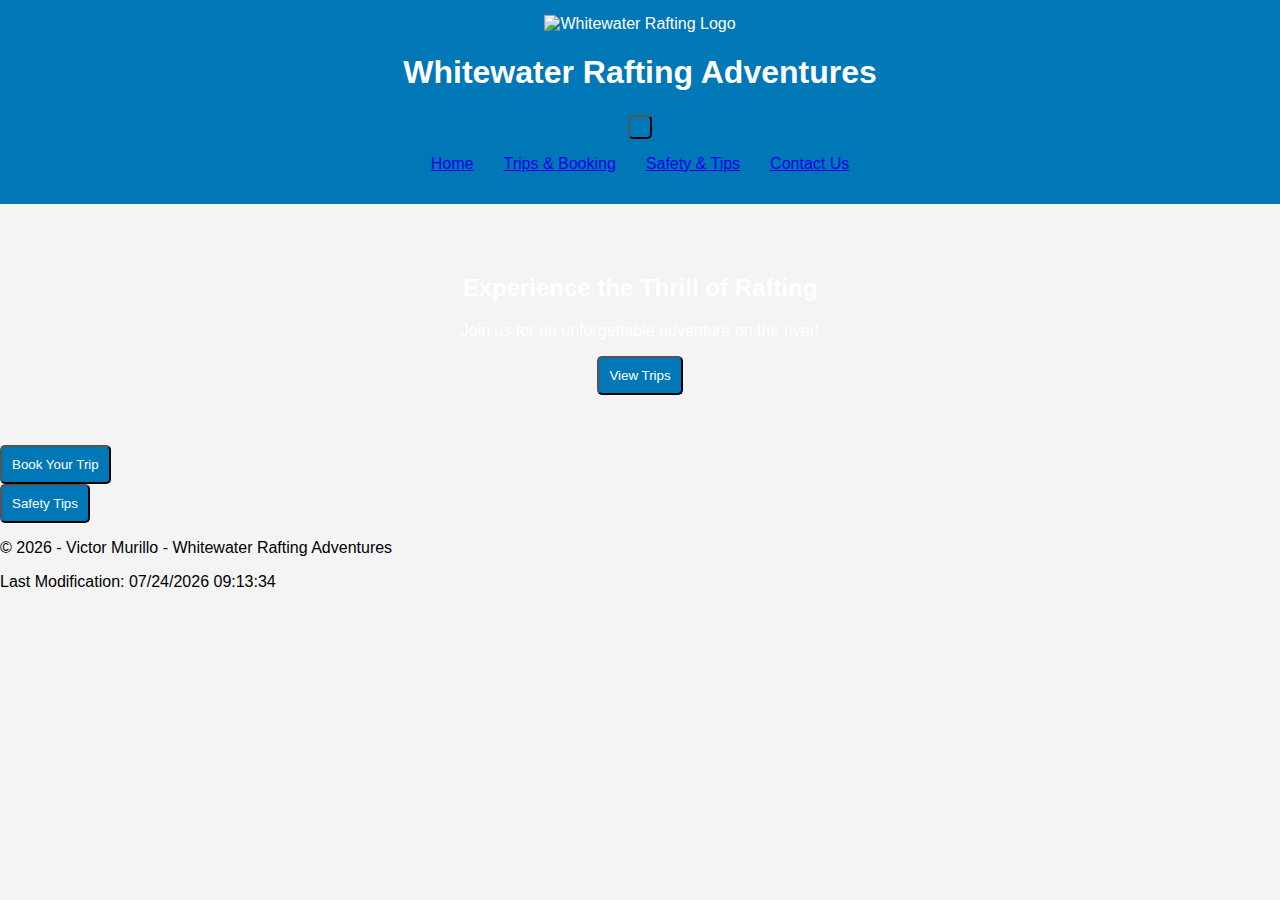
==== project/index.html @ be41731a "ready" ====
<!DOCTYPE html>
<html lang="en-US">
<head>
    <meta charset="UTF-8">
    <meta name="viewport" content="width=device-width, initial-scale=1.0">
    <meta name="description" content="Experience thrilling whitewater rafting adventures. Book your trip today!">
    <meta name="author" content="Victor Murillo">
    
    <title>Whitewater Rafting Adventures</title>

    <link rel="stylesheet" href="styles/rafting-styles.css">
    <script src="scripts/rafting.js" defer></script>
</head>
<body>
    <header>
        <img src="images/logo.png" alt="Whitewater Rafting Logo" width="150">
        <h1>Whitewater Rafting Adventures</h1>

        <nav>
            <button class="hamburger" id="hamburger">
                <span class="bar"></span>
                <span class="bar"></span>
                <span class="bar"></span>
            </button>
            <ul class="nav-menu" id="nav-menu">
                <li><a href="index.html">Home</a></li>
                <li><a href="trips.html">Trips & Booking</a></li>
                <li><a href="safety.html">Safety & Tips</a></li>
                <li><a href="contact.html">Contact Us</a></li>
            </ul>
        </nav>
    </header>

    <main>
        <div class="hero-container">
            <section class="hero">
                <h2>Experience the Thrill of Rafting</h2>
                <p>Join us for an unforgettable adventure on the river!</p>
                <button onclick="window.location.href='trips.html'">View Trips</button>
            </section>
        </div>

        <section class="cards"> 
            <div class="card">
                <button onclick="window.location.href='trips.html'">Book Your Trip</button>
            </div>

            <div class="card">
                <button onclick="window.location.href='safety.html'">Safety Tips</button>
            </div>
        </section>
    </main>

    <footer>
        <p>© <span id="currentYear"></span> - Victor Murillo - Whitewater Rafting Adventures</p>
        <p>Last Modification: <span id="lastModified"></span></p>
    </footer>
</body>
</html>
---- project/styles/rafting-styles.css ----
body {
    font-family: Arial, sans-serif;
    margin: 0;
    padding: 0;
    background-color: #f4f4f4;
}

header {
    background: #0077b6;
    color: white;
    text-align: center;
    padding: 15px 0;
}

nav ul {
    list-style: none;
    display: flex;
    justify-content: center;
    padding: 0;
}

nav ul li {
    margin: 0 15px;
}

.hero-container {
    text-align: center;
    padding: 50px 20px;
    background: url('../images/rafting1.jpg') no-repeat center center/cover;
    color: white;
}

button {
    background: #0077b6;
    color: white;
    padding: 10px;
    border-radius: 5px;
}

button:hover {
    background: #005f8f;
}
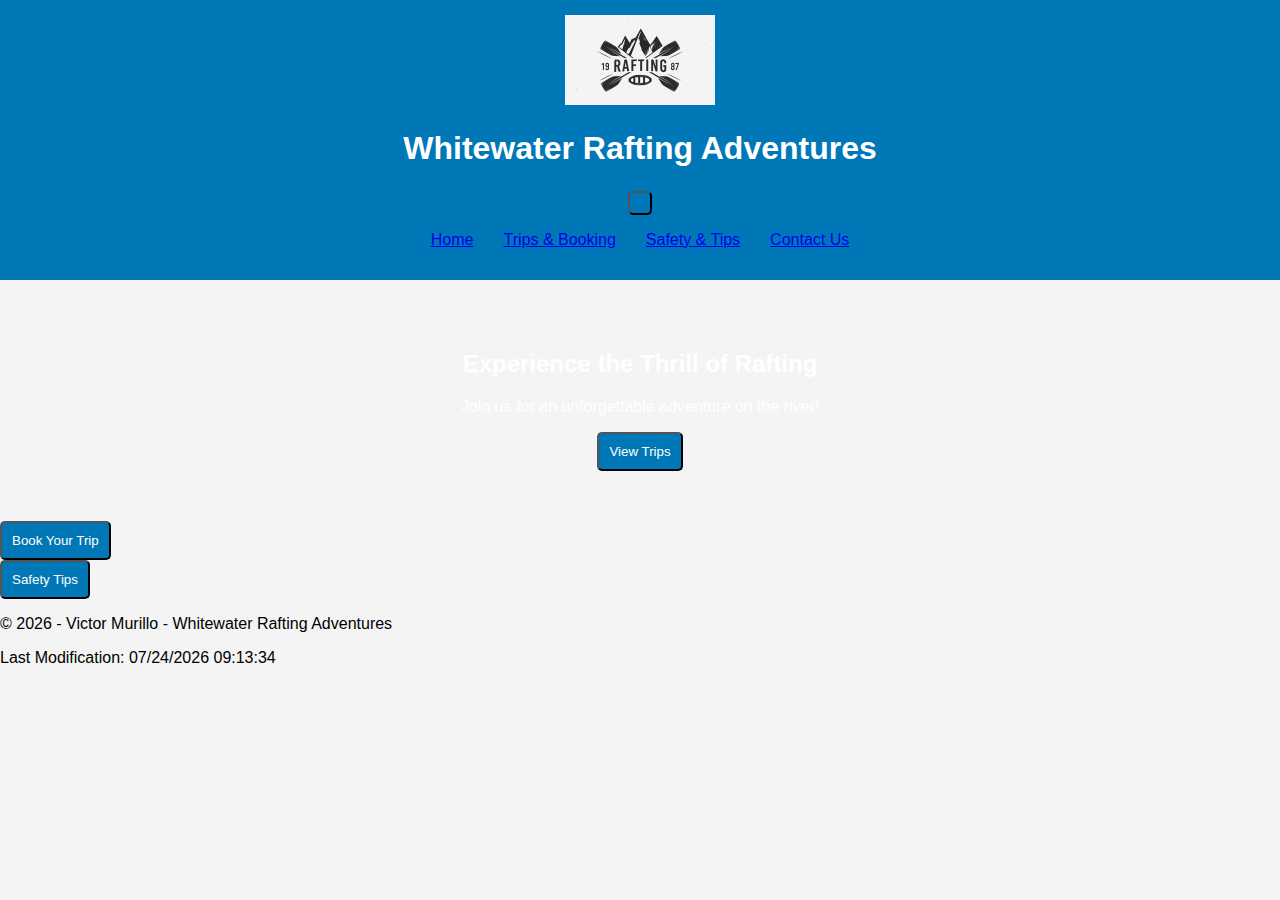
==== commit c1fc7837: "aaa" ====
--- a/project/index.html
+++ b/project/index.html
@@ -13,7 +13,7 @@
 </head>
 <body>
     <header>
-        <img src="images/logo.png" alt="Whitewater Rafting Logo" width="150">
+        <img src="images/logo.jpg" alt="Whitewater Rafting Logo" width="150">
         <h1>Whitewater Rafting Adventures</h1>
 
         <nav>
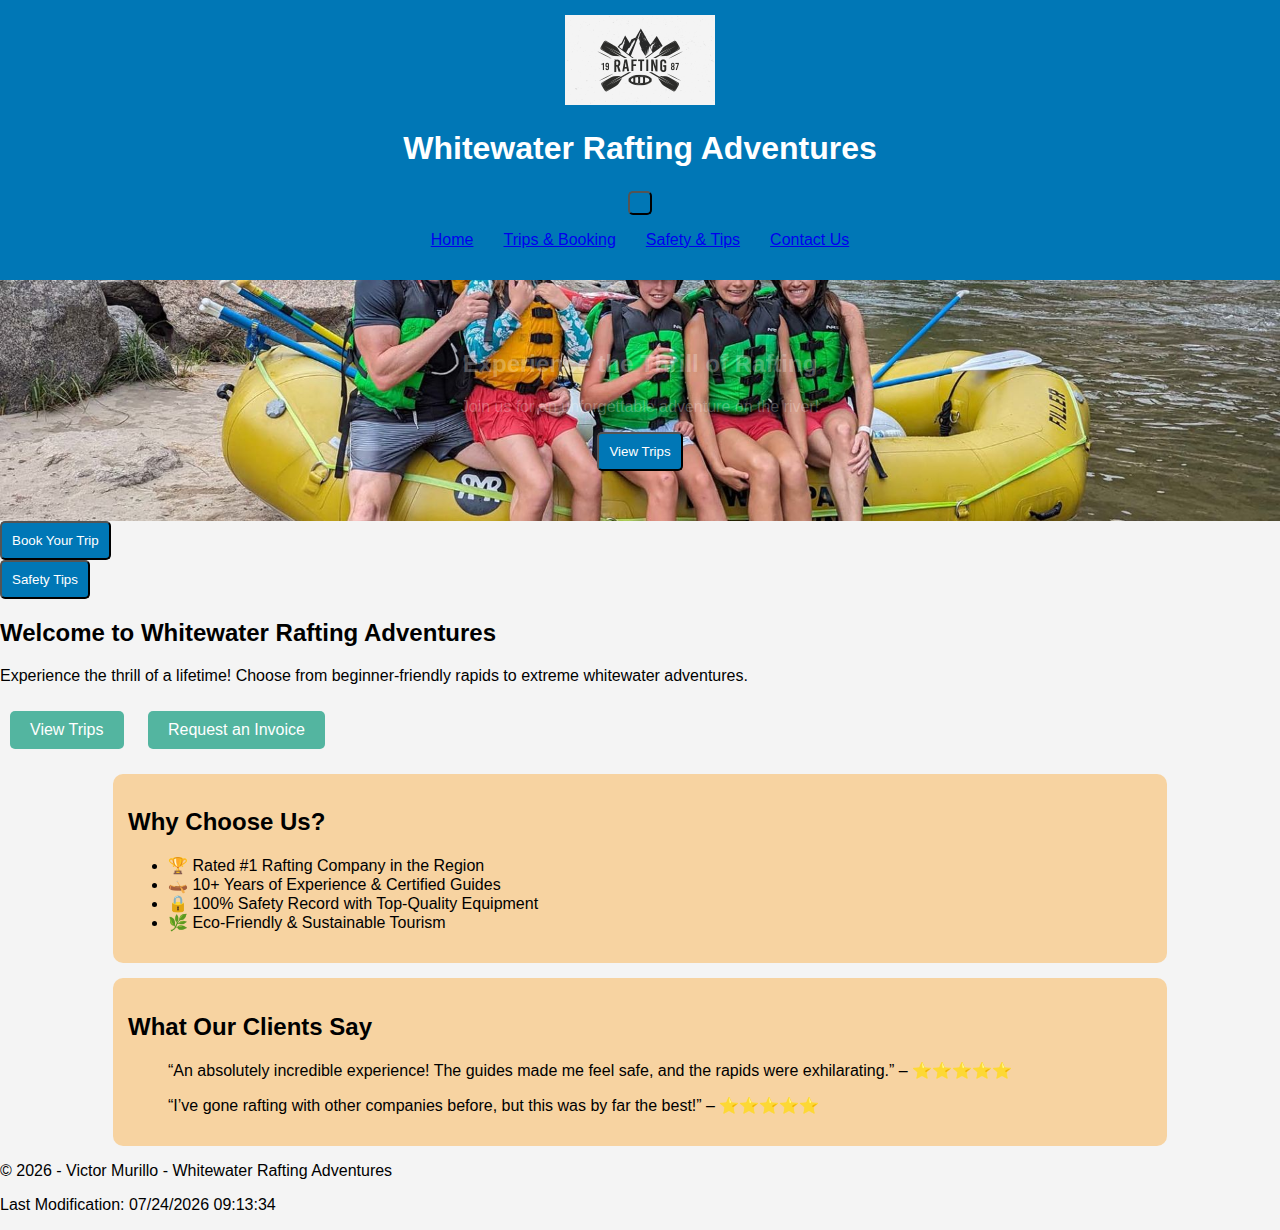
==== commit bc086c35: "rready" ====
--- a/project/index.html
+++ b/project/index.html
@@ -49,6 +49,28 @@
                 <button onclick="window.location.href='safety.html'">Safety Tips</button>
             </div>
         </section>
+        <section class="hero">
+            <h2>Welcome to Whitewater Rafting Adventures</h2>
+            <p>Experience the thrill of a lifetime! Choose from beginner-friendly rapids to extreme whitewater adventures.</p>
+            <a href="trips.html" class="cta-button">View Trips</a>
+            <a href="contact.html" class="cta-button">Request an Invoice</a>
+        </section>
+    
+        <section class="why-choose-us">
+            <h2>Why Choose Us?</h2>
+            <ul>
+                <li>🏆 Rated #1 Rafting Company in the Region</li>
+                <li>🛶 10+ Years of Experience & Certified Guides</li>
+                <li>🔒 100% Safety Record with Top-Quality Equipment</li>
+                <li>🌿 Eco-Friendly & Sustainable Tourism</li>
+            </ul>
+        </section>
+    
+        <section class="testimonials">
+            <h2>What Our Clients Say</h2>
+            <blockquote>“An absolutely incredible experience! The guides made me feel safe, and the rapids were exhilarating.” – ⭐⭐⭐⭐⭐</blockquote>
+            <blockquote>“I’ve gone rafting with other companies before, but this was by far the best!” – ⭐⭐⭐⭐⭐</blockquote>
+        </section>
     </main>
 
     <footer>
--- a/project/styles/rafting-styles.css
+++ b/project/styles/rafting-styles.css
@@ -27,7 +27,7 @@
     text-align: center;
     padding: 50px 20px;
     background: url('../images/rafting1.jpg') no-repeat center center/cover;
-    color: white;
+    color: rgba(255, 255, 255, 0.267);
 }
 
 button {
@@ -40,3 +40,28 @@
 button:hover {
     background: #005f8f;
 }
+
+.why-choose-us, .testimonials, .trip-options, .faq, .safety-checklist, .insurance {
+    background: #f7d3a1;
+    padding: 15px;
+    border-radius: 10px;
+    margin: 15px auto;
+    width: 80%;
+}
+
+.trip-options .trip {
+    background: #9ba7c0;
+    padding: 10px;
+    border-radius: 5px;
+    margin: 10px;
+}
+
+.cta-button {
+    background: #53b5a0;
+    padding: 10px 20px;
+    color: white;
+    text-decoration: none;
+    display: inline-block;
+    border-radius: 5px;
+    margin: 10px;
+}
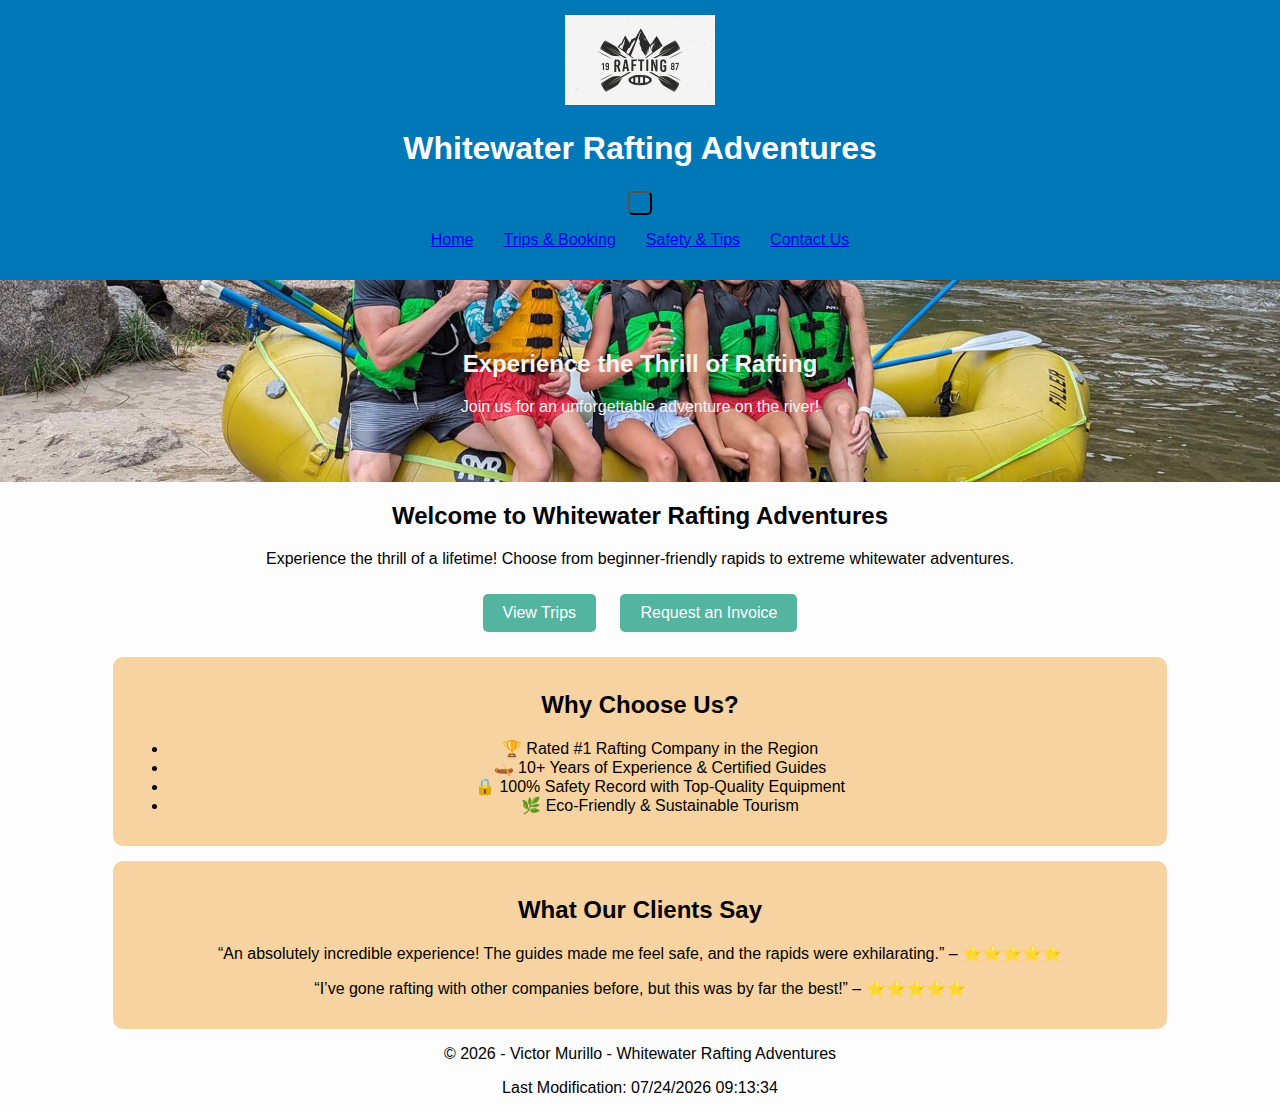
==== commit f7301796: "vvvv" ====
--- a/project/index.html
+++ b/project/index.html
@@ -36,17 +36,9 @@
             <section class="hero">
                 <h2>Experience the Thrill of Rafting</h2>
                 <p>Join us for an unforgettable adventure on the river!</p>
-                <button onclick="window.location.href='trips.html'">View Trips</button>
+    
             </section>
-        </div>
-
-        <section class="cards"> 
-            <div class="card">
-                <button onclick="window.location.href='trips.html'">Book Your Trip</button>
-            </div>
-
-            <div class="card">
-                <button onclick="window.location.href='safety.html'">Safety Tips</button>
+        
             </div>
         </section>
         <section class="hero">
--- a/project/styles/rafting-styles.css
+++ b/project/styles/rafting-styles.css
@@ -2,7 +2,8 @@
     font-family: Arial, sans-serif;
     margin: 0;
     padding: 0;
-    background-color: #f4f4f4;
+    background-color: #f4f4f429;
+    text-align: center;
 }
 
 header {
@@ -17,17 +18,19 @@
     display: flex;
     justify-content: center;
     padding: 0;
+    color: white;
 }
 
 nav ul li {
     margin: 0 15px;
+    color: white;
 }
 
 .hero-container {
     text-align: center;
-    padding: 50px 20px;
+    padding: 50px 50px;
     background: url('../images/rafting1.jpg') no-repeat center center/cover;
-    color: rgba(255, 255, 255, 0.267);
+    color: rgb(244, 244, 244);
 }
 
 button {
@@ -38,7 +41,7 @@
 }
 
 button:hover {
-    background: #005f8f;
+    background: #054b91;
 }
 
 .why-choose-us, .testimonials, .trip-options, .faq, .safety-checklist, .insurance {
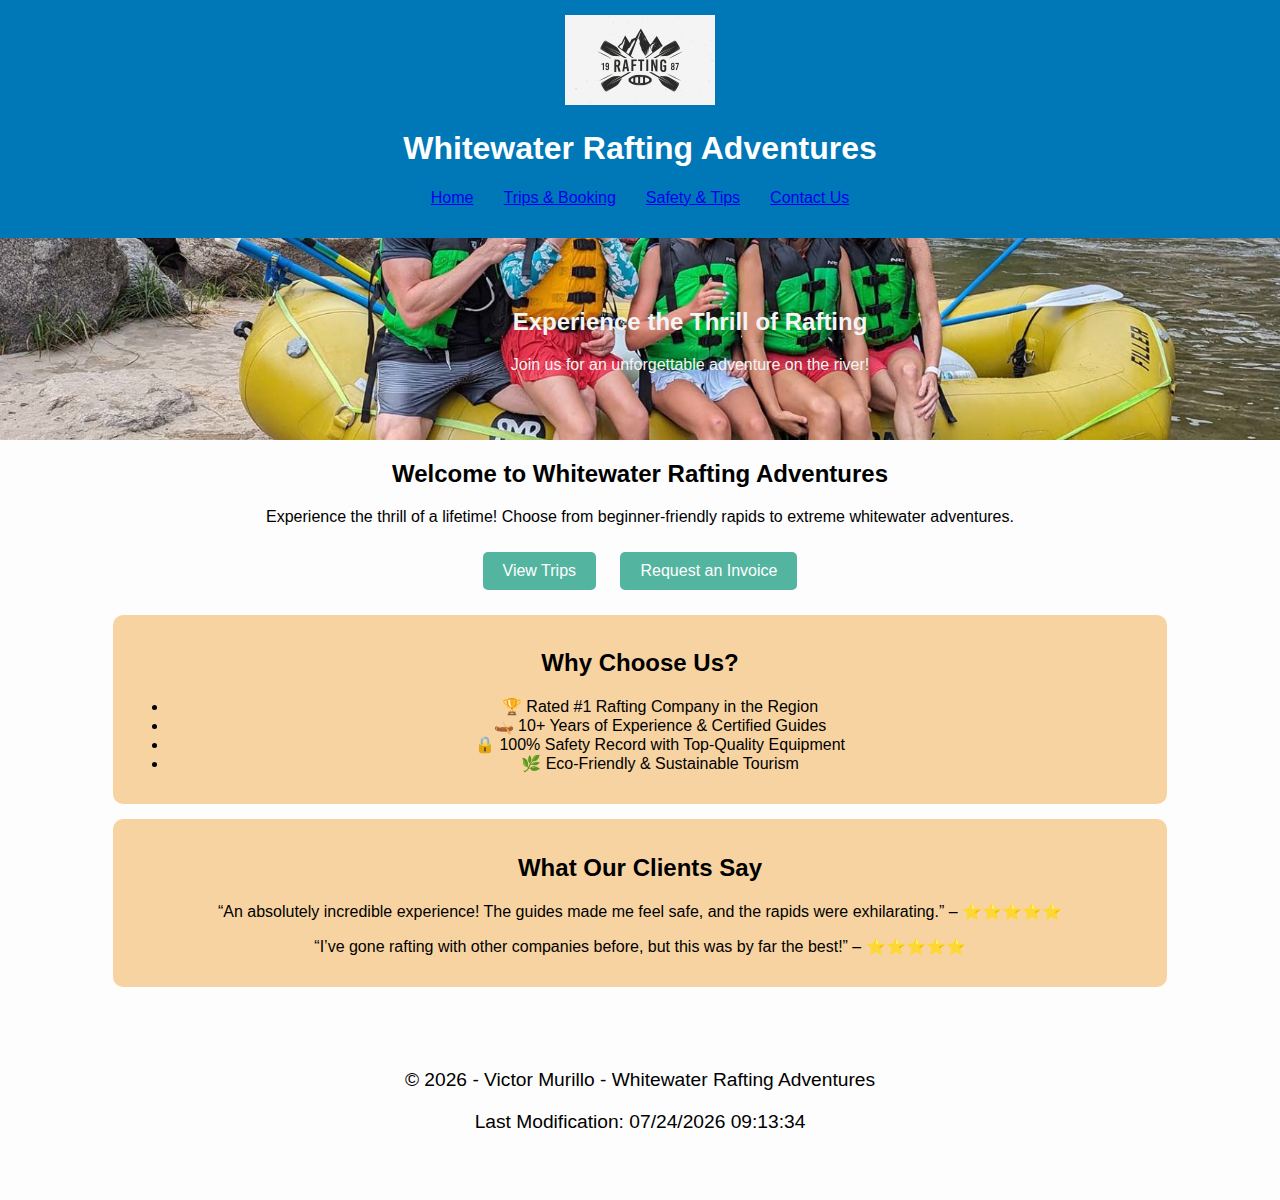
==== commit d666dac3: "ready" ====
--- a/project/index.html
+++ b/project/index.html
@@ -17,11 +17,7 @@
         <h1>Whitewater Rafting Adventures</h1>
 
         <nav>
-            <button class="hamburger" id="hamburger">
-                <span class="bar"></span>
-                <span class="bar"></span>
-                <span class="bar"></span>
-            </button>
+        
             <ul class="nav-menu" id="nav-menu">
                 <li><a href="index.html">Home</a></li>
                 <li><a href="trips.html">Trips & Booking</a></li>
--- a/project/styles/rafting-styles.css
+++ b/project/styles/rafting-styles.css
@@ -28,20 +28,23 @@
 
 .hero-container {
     text-align: center;
-    padding: 50px 50px;
+    padding: 50px ;
     background: url('../images/rafting1.jpg') no-repeat center center/cover;
+    display: block;
+    width: 100%;
+    height: auto;
     color: rgb(244, 244, 244);
 }
 
-button {
-    background: #0077b6;
+.button {
+    background: #92bbd2;
     color: white;
     padding: 10px;
     border-radius: 5px;
 }
 
 button:hover {
-    background: #054b91;
+    background: #fbfbfc;
 }
 
 .why-choose-us, .testimonials, .trip-options, .faq, .safety-checklist, .insurance {
@@ -68,3 +71,15 @@
     border-radius: 5px;
     margin: 10px;
 }
+
+footer {
+    background-color: var(--primary-color);
+    color: var(--secondary-color);
+    text-align: center;
+    padding: 3rem 0;
+    
+}
+
+footer p {
+    font-size: 1.2rem;
+}